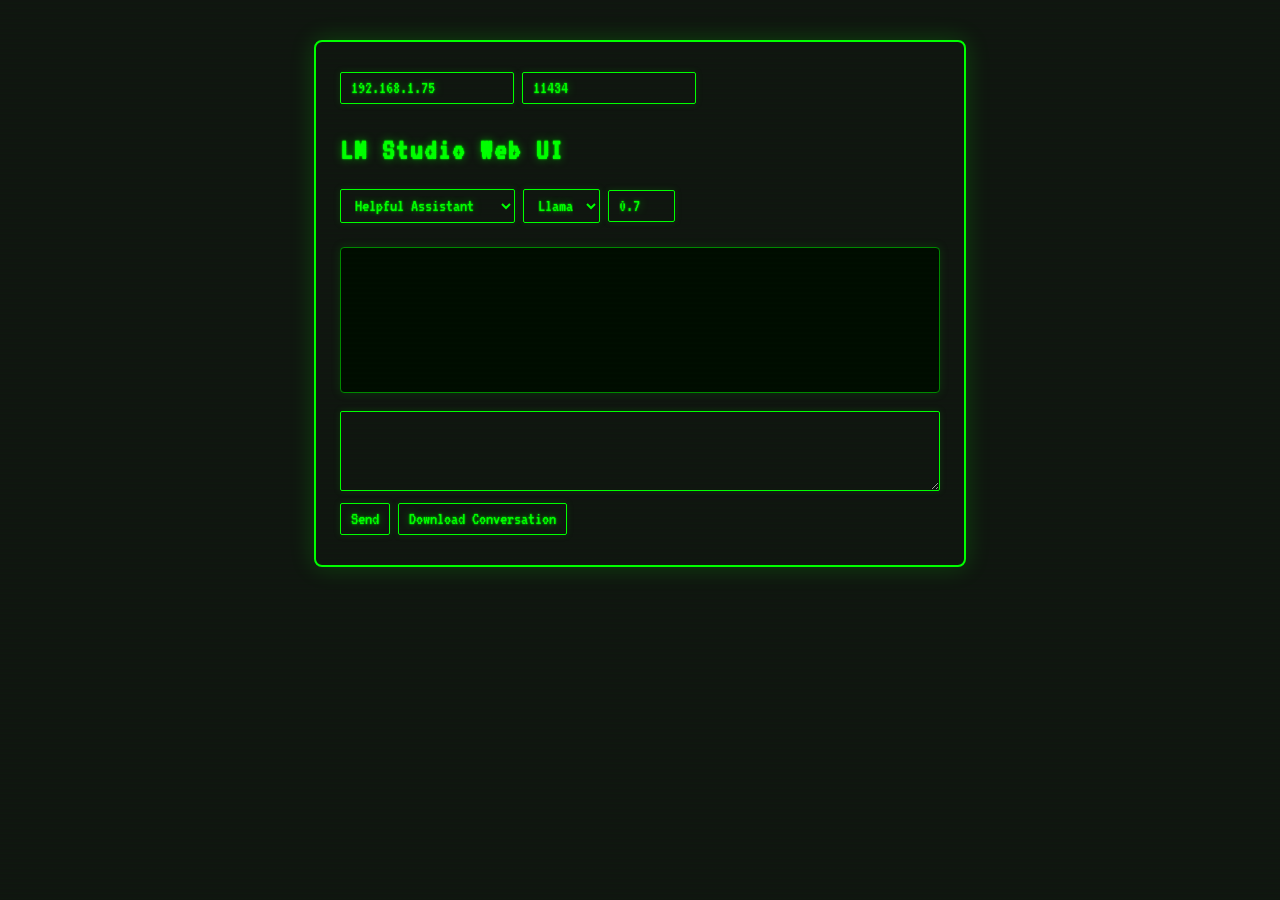
==== index.html @ 4f2929ea "fixed naming and readme" ====
<!DOCTYPE html>
<html lang="en">
  <head>
    <meta charset="UTF-8" />
    <title>LM Studio Chat</title>
    <link
      href="https://fonts.googleapis.com/css2?family=VT323&display=swap"
      rel="stylesheet"
    />
    <link rel="stylesheet" href="style.css" />
  </head>
  <body>
    <div id="chat">
      <input id="ip" type="text" placeholder="Server IP" value="192.168.1.75" />
      <input id="port" type="text" placeholder="Server Port" value="11434" />
      <h2>LM Studio Web UI</h2>
      <select id="sysprompt">
        <option value="1">Helpful Assistant</option>
        <option value="2">Artistic Assistant</option>
        <option value="3">Technical Assistant</option>
      </select>
      <select id="model">
        <option value="llama-3-8b-lexi-uncensored">Llama</option>
        <option value="openai/gpt-oss-20b">GPT</option>
      </select>
      <input
        id="temperature"
        type="number"
        step="0.1"
        value="0.7"
        min="0"
        max="1"
      />
      <div id="conversation"></div>
      <textarea id="prompt"></textarea>
      <button id="send">Send</button>
      <button id="download">Download Conversation</button>
      <pre id="response" style="display: none"></pre>
    </div>
    <script src="chatscript.js"></script>
  </body>
</html>
---- style.css ----
/* CRT background and text */
body {
  background: #101510;
  color: #00ff00;
  font-family: "VT323", "Courier New", Courier, monospace;
  font-size: 20px;
  margin: 0;
  padding: 0;
}

/* CRT glow effect */
#chat,
#conversation,
textarea,
input,
select,
button,
h2 {
  text-shadow: 0 0 2px #00ff00, 0 0 8px #008800;
}

/* Chat container */
#chat {
  max-width: 600px;
  margin: 40px auto;
  padding: 24px;
  background: rgba(16, 21, 16, 0.97);
  border: 2px solid #00ff00;
  border-radius: 8px;
  box-shadow: 0 0 24px #00ff0033;
}

/* Headings */
h2 {
  color: #00ff00;
  margin-bottom: 18px;
  letter-spacing: 2px;
}

/* Inputs, selects, textarea, button */
input,
select,
textarea,
button {
  background: #101510;
  color: #00ff00;
  border: 1px solid #00ff00;
  border-radius: 2px;
  margin: 6px 0;
  padding: 6px 10px;
  font-family: inherit;
  font-size: 18px;
  outline: none;
  box-shadow: 0 0 6px #00880044;
}

input:focus,
select:focus,
textarea:focus,
button:focus {
  border-color: #00ff88;
  box-shadow: 0 0 12px #00ff88;
}
textarea {
  height: 80px;
  resize: vertical;
  width: 100%;
  box-sizing: border-box;
  display: block;
}

/* Button hover */
button:hover {
  background: #003300;
  cursor: pointer;
}

/* Conversation messages */
#conversation {
  margin: 18px 0;
  padding: 12px;
  background: #000c00;
  border: 1px solid #008800;
  border-radius: 4px;
  min-height: 120px;
  box-shadow: 0 0 8px #00880044;
}

.user {
  color: #00ff00;
}

.assistant {
  color: #00ff88;
}

/* Response pre */
#response {
  background: #000c00;
  color: #00ff00;
  border: 1px solid #00ff00;
  padding: 8px;
  margin-top: 10px;
  font-family: inherit;
  font-size: 18px;
  border-radius: 4px;
  box-shadow: 0 0 8px #00ff00;
  width: 100%;
  box-sizing: border-box;
  display: block;
}

/* Scrollbar styling */
::-webkit-scrollbar {
  width: 8px;
  background: #101510;
}
::-webkit-scrollbar-thumb {
  background: #008800;
  border-radius: 4px;
}

/* Optional: CRT scanlines effect */
body::after {
  content: "";
  pointer-events: none;
  position: fixed;
  top: 0;
  left: 0;
  right: 0;
  bottom: 0;
  background: repeating-linear-gradient(
    to bottom,
    transparent 0px,
    transparent 2px,
    #00ff0022 3px,
    transparent 5px
  );
  opacity: 0.15;
  z-index: 9999;
}
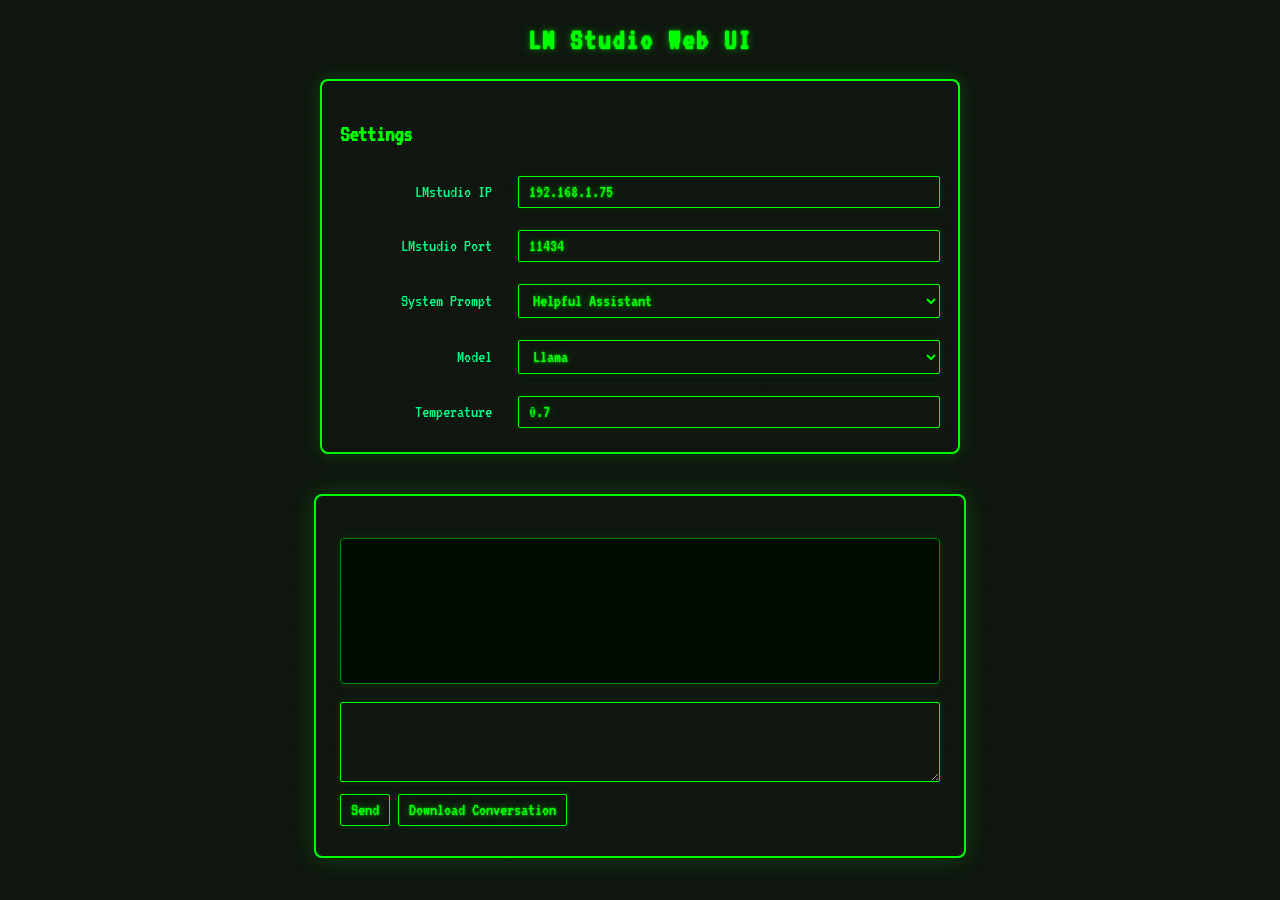
==== commit 6169d0a1: "Cleaned up a little, added starting server for windows side" ====
--- a/index.html
+++ b/index.html
@@ -10,33 +10,52 @@
     <link rel="stylesheet" href="style.css" />
   </head>
   <body>
+    <h2>LM Studio Web UI</h2>
+    <div id="settings" class="settings-panel">
+      <h3>Settings</h3>
+      <div class="settings-grid">
+        <label for="ip">LMstudio IP</label>
+        <input
+          id="ip"
+          type="text"
+          placeholder="Server IP"
+          value="192.168.1.75"
+        />
+
+        <label for="port">LMstudio Port</label>
+        <input id="port" type="text" placeholder="Server Port" value="11434" />
+
+        <label for="sysprompt">System Prompt</label>
+        <select id="sysprompt">
+          <option value="1">Helpful Assistant</option>
+          <option value="2">Artistic Assistant</option>
+          <option value="3">Technical Assistant</option>
+        </select>
+
+        <label for="model">Model</label>
+        <select id="model">
+          <option value="llama-3-8b-lexi-uncensored">Llama</option>
+          <option value="openai/gpt-oss-20b">GPT</option>
+        </select>
+
+        <label for="temperature">Temperature</label>
+        <input
+          id="temperature"
+          type="number"
+          step="0.1"
+          value="0.7"
+          min="0"
+          max="1"
+        />
+      </div>
+    </div>
     <div id="chat">
-      <input id="ip" type="text" placeholder="Server IP" value="192.168.1.75" />
-      <input id="port" type="text" placeholder="Server Port" value="11434" />
-      <h2>LM Studio Web UI</h2>
-      <select id="sysprompt">
-        <option value="1">Helpful Assistant</option>
-        <option value="2">Artistic Assistant</option>
-        <option value="3">Technical Assistant</option>
-      </select>
-      <select id="model">
-        <option value="llama-3-8b-lexi-uncensored">Llama</option>
-        <option value="openai/gpt-oss-20b">GPT</option>
-      </select>
-      <input
-        id="temperature"
-        type="number"
-        step="0.1"
-        value="0.7"
-        min="0"
-        max="1"
-      />
       <div id="conversation"></div>
       <textarea id="prompt"></textarea>
       <button id="send">Send</button>
       <button id="download">Download Conversation</button>
       <pre id="response" style="display: none"></pre>
     </div>
-    <script src="chatscript.js"></script>
+    <script src="script.js"></script>
   </body>
 </html>
--- a/style.css
+++ b/style.css
@@ -35,6 +35,7 @@
   color: #00ff00;
   margin-bottom: 18px;
   letter-spacing: 2px;
+  text-align: center;
 }
 
 /* Inputs, selects, textarea, button */
@@ -139,3 +140,27 @@
   opacity: 0.15;
   z-index: 9999;
 }
+
+.settings-panel {
+  max-width: 600px;
+  margin: 24px auto 0 auto;
+  padding: 18px;
+  background: rgba(16, 21, 16, 0.97);
+  border: 2px solid #00ff00;
+  border-radius: 8px;
+  box-shadow: 0 0 18px #00ff0033;
+}
+
+.settings-grid {
+  display: grid;
+  grid-template-columns: 160px 1fr;
+  gap: 10px 18px;
+  align-items: center;
+}
+
+.settings-grid label {
+  text-align: right;
+  padding-right: 8px;
+  font-size: 18px;
+  color: #00ff88;
+}
